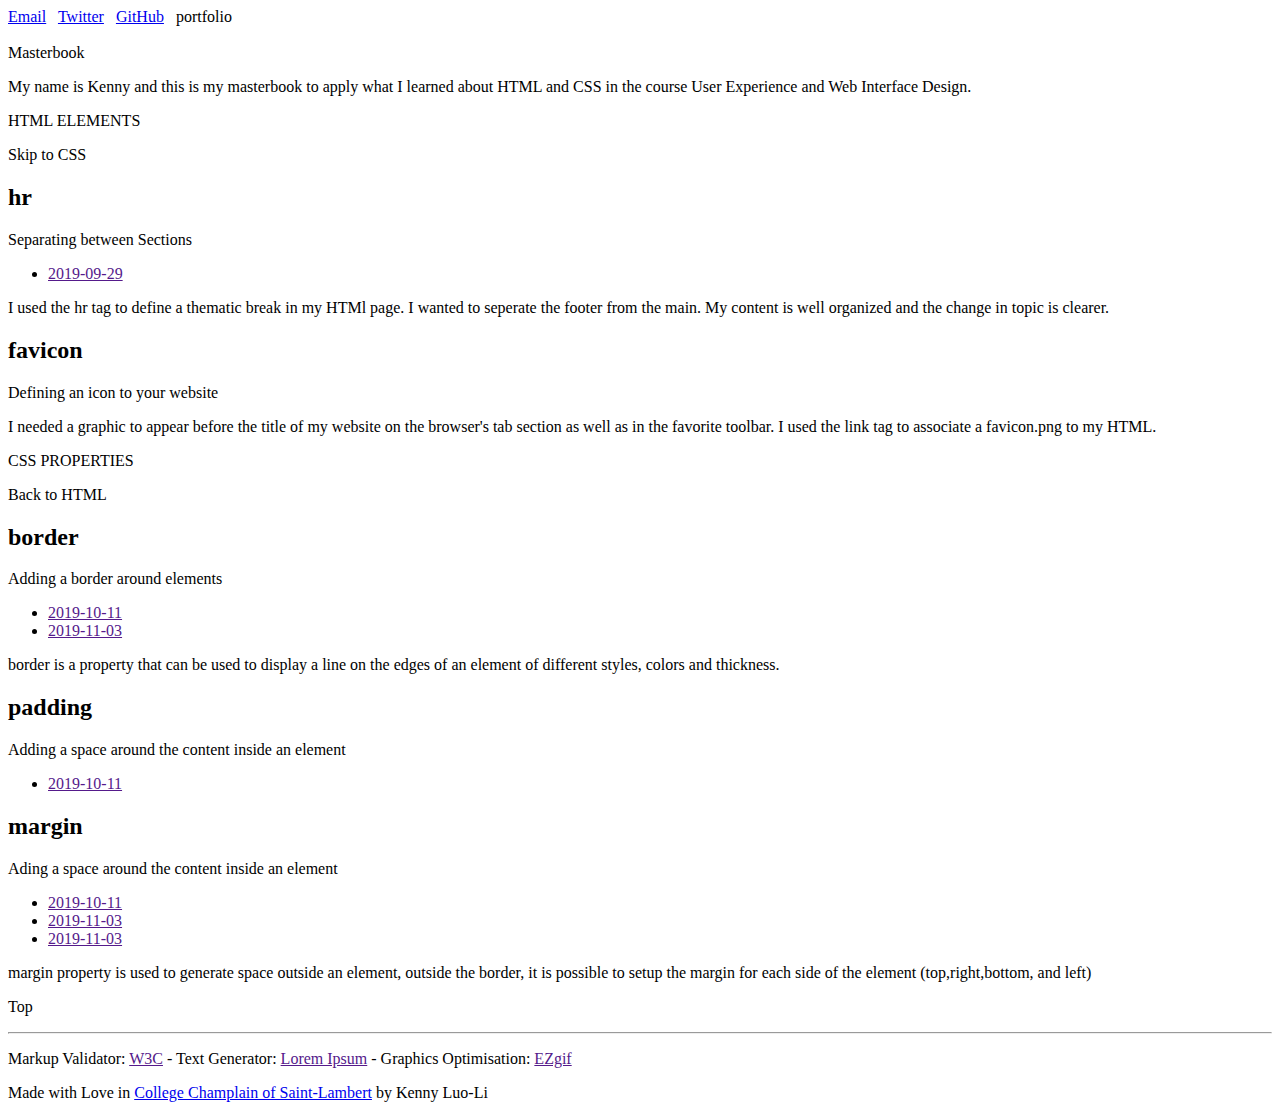
==== index.html @ dda245cc "Add files via upload" ====
<!DOCTYPE html>
<html>
<head>
<meta charset="utf-8">
<link rel="stylesheet" href="style.css">
</head>
<body>
<div id="wrapper">
	<nav>
		<a href="mailto:">Email</a> &nbsp; 
		<a href="https://twitter.com">Twitter</a> &nbsp;
		<a href="https://github.com">GitHub</a> &nbsp;
		<a> portfolio</a> 
	</nav>
<br>
<header>
Masterbook
</header>
<main>
	<div id="intro">
		<p>My name is Kenny and this is my masterbook to apply what I learned about HTML and CSS in the course User Experience and Web Interface Design.</p> 
		<p>HTML ELEMENTS</p>
		<p>Skip to CSS</p>
	</div>
<div class="section">
	<div class="section-title">
		</div>
	<div class="section-skip"> </div>
	<div class="section-body">
		<div class="section-item"> 
			<h2>hr</h2> 
				<span>Separating between Sections</span>
				<div class="dates">
					<ul>
						<li><a href>2019-09-29</a></li>
					</ul> 
				</div>
					<p>I used the hr tag to define a thematic break in my HTMl page. I wanted to seperate the footer from the main. My content is well organized and the change in topic is clearer.</p>
					
			<h2>favicon</h2> 
				<span>Defining an icon to your website</span>
				<p>I needed a graphic to appear before the title of my website on the browser's tab section as well as in the favorite toolbar. I used the link tag to associate a favicon.png to my HTML.</p>
				<p>CSS PROPERTIES</p>
				<p>Back to HTML</p>
			
			<h2>border</h2>
				<span>Adding a border around elements</span>
				<div class="dates">
					<ul>
						<li><a href>2019-10-11</a></li>
						<li><a href>2019-11-03</a></li>
					</ul> 
				</div>
					<p>border is a property that can be used to display a line on the edges of an element of different styles, colors and thickness.
					
			<h2>padding</h2>
				<span>Adding a space around the content inside an element </span>
				<div class="dates"> 
					<ul>
						<li><a href>2019-10-11</a></li>
					</ul>
				</div>
							
			<h2>margin</h2>
				<span>Ading a space around the content inside an element</span>
				<div class="dates"> 
					<ul>
						<li><a href>2019-10-11</a></li>
						<li><a href>2019-11-03</a></li>
						<li><a href>2019-11-03</a></li>
					</ul>
				</div>
				<p>margin property is used to generate space outside an element, outside the border, it is possible to setup the margin for each side of the element (top,right,bottom, and left)
				
				<p>Top</p>
<hr>
				
					
</main>

<footer>
<p>Markup Validator: <a href>W3C</a> - Text Generator: <a href>Lorem Ipsum</a> - Graphics Optimisation: <a href> EZgif</a></p>
<p>Made with Love in <a href="https://https://champlaincollege-st-lambert.omnivox.ca">College Champlain of Saint-Lambert</a> by Kenny Luo-Li</p>

</footer>
</body>
</html>
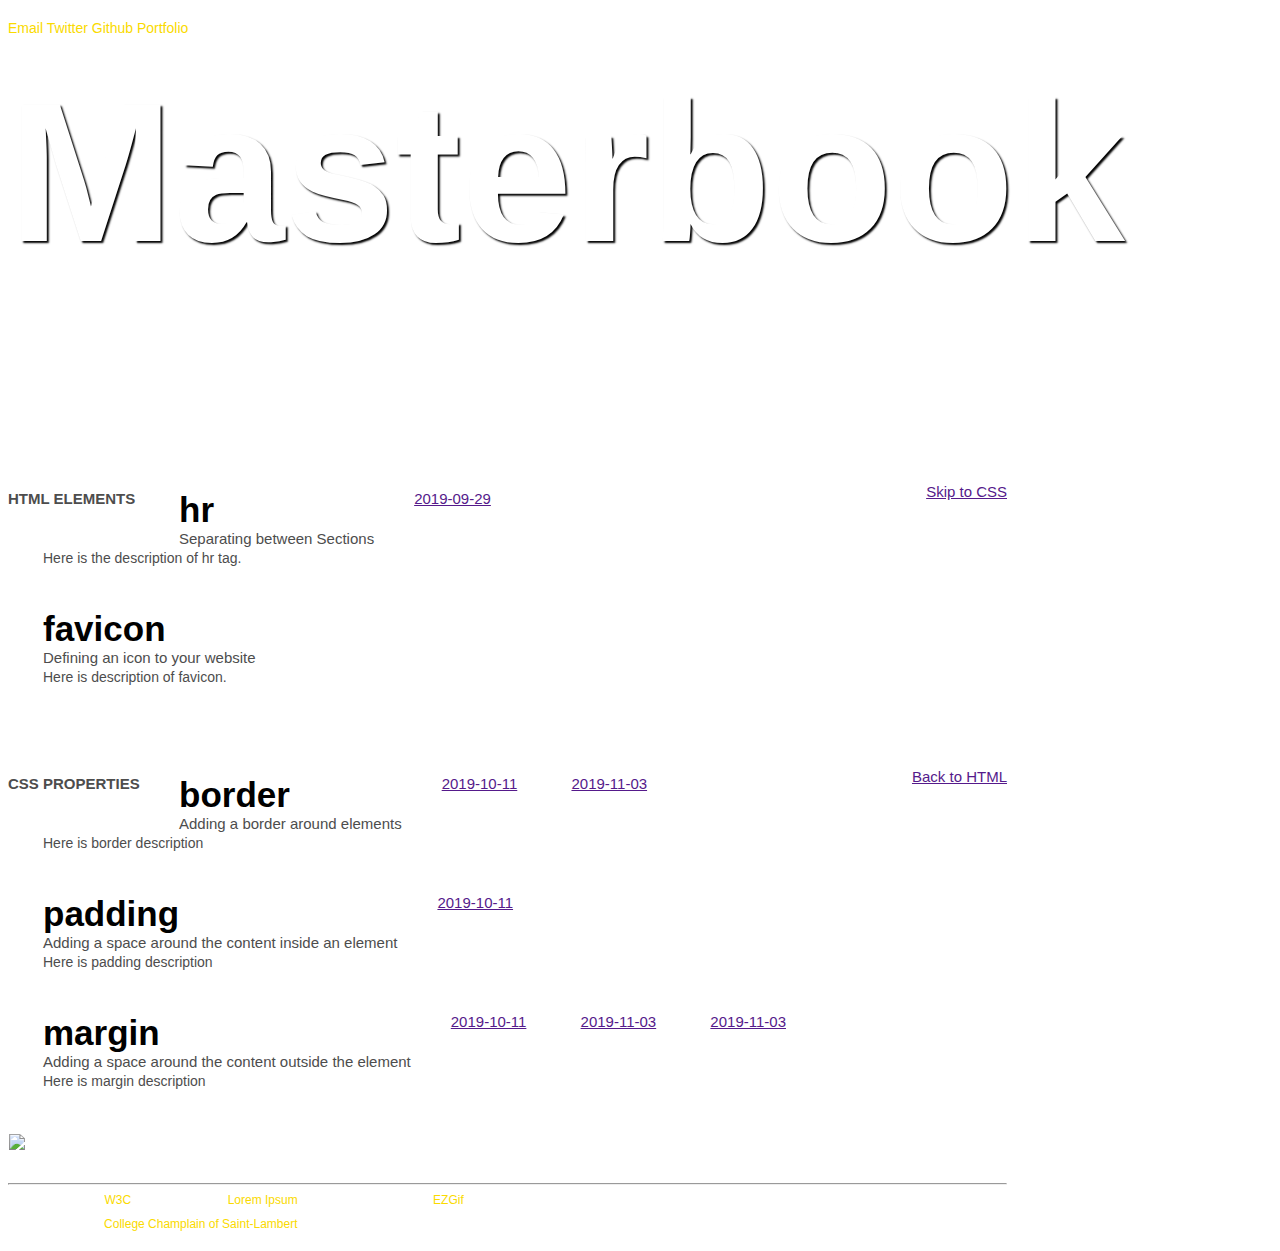
==== commit 6637e845: "Rename Masterbook.html to index.html" ====
--- a/index.html
+++ b/index.html
@@ -1,87 +1,134 @@
-<!DOCTYPE html>
-<html>
-<head>
-<meta charset="utf-8">
-<link rel="stylesheet" href="style.css">
-</head>
-<body>
-<div id="wrapper">
-	<nav>
-		<a href="mailto:">Email</a> &nbsp; 
-		<a href="https://twitter.com">Twitter</a> &nbsp;
-		<a href="https://github.com">GitHub</a> &nbsp;
-		<a> portfolio</a> 
-	</nav>
-<br>
-<header>
-Masterbook
-</header>
-<main>
-	<div id="intro">
-		<p>My name is Kenny and this is my masterbook to apply what I learned about HTML and CSS in the course User Experience and Web Interface Design.</p> 
-		<p>HTML ELEMENTS</p>
-		<p>Skip to CSS</p>
-	</div>
-<div class="section">
-	<div class="section-title">
-		</div>
-	<div class="section-skip"> </div>
-	<div class="section-body">
-		<div class="section-item"> 
-			<h2>hr</h2> 
-				<span>Separating between Sections</span>
-				<div class="dates">
-					<ul>
-						<li><a href>2019-09-29</a></li>
-					</ul> 
-				</div>
-					<p>I used the hr tag to define a thematic break in my HTMl page. I wanted to seperate the footer from the main. My content is well organized and the change in topic is clearer.</p>
-					
-			<h2>favicon</h2> 
-				<span>Defining an icon to your website</span>
-				<p>I needed a graphic to appear before the title of my website on the browser's tab section as well as in the favorite toolbar. I used the link tag to associate a favicon.png to my HTML.</p>
-				<p>CSS PROPERTIES</p>
-				<p>Back to HTML</p>
-			
-			<h2>border</h2>
-				<span>Adding a border around elements</span>
-				<div class="dates">
-					<ul>
-						<li><a href>2019-10-11</a></li>
-						<li><a href>2019-11-03</a></li>
-					</ul> 
-				</div>
-					<p>border is a property that can be used to display a line on the edges of an element of different styles, colors and thickness.
-					
-			<h2>padding</h2>
-				<span>Adding a space around the content inside an element </span>
-				<div class="dates"> 
-					<ul>
-						<li><a href>2019-10-11</a></li>
-					</ul>
-				</div>
-							
-			<h2>margin</h2>
-				<span>Ading a space around the content inside an element</span>
-				<div class="dates"> 
-					<ul>
-						<li><a href>2019-10-11</a></li>
-						<li><a href>2019-11-03</a></li>
-						<li><a href>2019-11-03</a></li>
-					</ul>
-				</div>
-				<p>margin property is used to generate space outside an element, outside the border, it is possible to setup the margin for each side of the element (top,right,bottom, and left)
-				
-				<p>Top</p>
-<hr>
-				
-					
-</main>
-
-<footer>
-<p>Markup Validator: <a href>W3C</a> - Text Generator: <a href>Lorem Ipsum</a> - Graphics Optimisation: <a href> EZgif</a></p>
-<p>Made with Love in <a href="https://https://champlaincollege-st-lambert.omnivox.ca">College Champlain of Saint-Lambert</a> by Kenny Luo-Li</p>
-
-</footer>
-</body>
-</html>+<!DOCTYPE html>
+<html>
+<head>
+    <meta charset="utf-8">
+    <title></title>
+    <link rel="stylesheet" href="Masterbook.css">
+</head>
+<body>
+    <div id="wrapper">
+        <nav>
+            <a class="hand-cursor" href="mailto:hola@hotmail.com">Email</a>
+            
+            <a class="hand-cursor" href="https://www.twitter.ca">Twitter</a>
+
+            <a class="hand-cursor" href="https://www.github.com">Github</a>
+
+            <a class="hand-cursor" href="">Portfolio</a>
+
+            </nav>
+            <header>
+                <h1>Masterbook</h1>
+            </header>
+            <main>
+            <div id="intro">
+                <p>My name is Christian and this is my masterbook to apply what I learned about HTML and CSS in the course Web Interface Design </p>
+                    
+                 </div>
+                    <div class="section">
+                        <div class="section-title">
+                           <p> HTML ELEMENTS</p>
+                            
+                        </div>
+                            <div class="section-skip">
+                                <a class="hand-cursor" class="scroll-links" href="">Skip to CSS</a>
+                            </div>
+                                <div class="section-body">
+                                    <div class="section-item">
+                                        <div>
+                                            <h2>hr</h2>
+                                            <span text-small>Separating between Sections</span>
+                                        </div>
+                                        <div class="demo-dates">
+                                            <ul>
+                                                <a class="hand-cursor" href=""><li>2019-09-29</li> </a>
+                                            </ul>
+                                        </div>
+                                    </div>
+                                    <p>Here is the description of hr tag.</p>
+
+                                </div>
+                                <div class="section-body">
+                                        <div class="section-item">
+                                            <div>
+                                                <h2>favicon</h2>
+                                                <span text-small>Defining an icon to your website</span>
+                                            </div>
+                                            <div class="demo-dates">
+                                                
+                                            </div>
+                                        </div>
+                                        <p>Here is description of favicon.</p>
+    
+                                    </div>
+                                
+                    </div>
+
+                    <div class="section">
+                        <div class="section-title">
+                            <p>CSS PROPERTIES</p>
+                    
+                        </div>
+                            <div class="section-skip">
+                               <a class="hand-cursor" class="scroll-links" href=""> Back to HTML</a>
+                            </div>
+                                <div class="section-body">
+                                    <div class="section-item">
+                                        <div>
+                                            <h2>border</h2>
+                                            <span text-small>Adding a border around elements</span>
+                                        </div>
+                                        <div class="demo-dates">
+                                            <ul>
+                                               <a class="hand-cursor" href=""> <li>2019-10-11</li></a> 
+                                                <a class="hand-cursor" href=""><li>2019-11-03</li></a>
+                                            </ul>
+                                        </div>
+                                    </div>
+                                    <p>Here is border description</p>
+
+                                </div>
+                                <div class="section-body">
+                                        <div class="section-item">
+                                            <div>
+                                                <h2>padding</h2>
+                                                <span text-small>Adding a space around the content inside an element</span>
+                                            </div>
+                                            <div class="demo-dates">
+                                                <ul>
+                                                    <a class="hand-cursor" href=""><li>2019-10-11</li></a>
+                                                </ul>
+                                            </div>
+                                        </div>
+                                        <p>Here is padding description</p>
+    
+                                    </div>
+                                    <div class="section-body">
+                                            <div class="section-item">
+                                                <div>
+                                                    <h2>margin</h2>
+                                                    <span text-small>Adding a space around the content outside the element</span>
+                                                </div>
+                                                <div class="demo-dates">
+                                                    <ul>
+                                                       <a class="hand-cursor" href=""> <li>2019-10-11</li></a>
+                                                        <a class="hand-cursor" href=""><li>2019-11-03</li></a>
+                                                        <a class="hand-cursor" href=""><li>2019-11-03</li></a>
+                                                    </ul>
+                                                </div>
+                                            </div>
+                                            <p>Here is margin description</p>
+        
+                                        </div>
+                                        <div id="go-top"><img src="go-top.png" ></div>
+                    </div>
+                        
+    </main>
+    <hr>
+    <footer>
+        <p>Markup Validator: <a href="https://validator.w3.org/">W3C</a> - Text Generator: <a href="https://www.lipsum.com/">Lorem Ipsum</a> - Graphics Optimisation: <a href="https://ezgif.com/">EZGif</a></p>
+       <p> Made with love in <a href="https://www.champlainonline.com/champlainweb/">College Champlain of Saint-Lambert</a> by Christian Chitanu</p>
+    </footer>
+</div>
+</body>
+</html>
--- a/Masterbook.css
+++ b/Masterbook.css
@@ -0,0 +1,394 @@
+/*
+Setup the padding and margin to 0px for all the following selectors:
+body, h1, h2, h3, h4, h5, h5, p, ul, ol, li, a.
+*/
+h1,h2,h3,h4,h5,p,ul,ol,li,a{
+    padding:0px;
+    margin:0px;
+}
+
+
+/*
+inside the body selector:
+set the background image to the pattern of your choice 
+set font family to a sans-serif type
+set font size to 15ps
+set text color to #4D4D4D
+*/
+body{
+    background-image: url(combs.png);
+    font-family:Arial,sans-serif;
+    font-size:15px;
+    color:#4d4d4d;
+}
+
+/*
+inside the id wrapper selector:
+set margin top and bottom to 20px and center the wrapper horizontally
+set the width to 999px
+*/
+#wrapper{
+    margin-top:20px;
+    margin-bottom:20px;
+    width:999px;
+}
+
+/*
+inside the class clear selector:
+set clear to both; // THIS IS A NEW PROPERTY
+*/
+.clear{
+clear:10px;
+}
+
+/*
+inside the h1 selector
+set font-family to a serif type
+set text-shadow to 2px 2px 2px #000 // THIS IS A NEW PROPERTY
+set font-size to 199px
+set text color to white
+*/
+h1{
+    font-family:Arial, Helvetica, sans-serif;
+    text-shadow:2px 2px 2px #000000;
+    font-size:199px;
+    color:white;
+}
+
+/*
+inside the h2 selector
+set font-family to a serif type
+set font-size to 35px
+set color to black
+set font-weight to bold
+*/
+h2{
+    font-family: Arial, Helvetica, sans-serif;
+    font-size:35px;
+    color:black;
+    font-weight:bold;
+}
+
+/*
+inside ul inside header selector:
+set color to white
+set font size to 14px
+set float to right // THIS IS A NEW PROPERTY
+set list-style to none // THIS IS A NEW PROPERTY
+set margin-top to 10px
+*/
+ul header{
+    color:white;
+    font-size:14px;
+    float:right;
+    list-style:none;
+    margin-top:10px;
+}
+
+/*
+inside li inside ul inside header selector:
+set padding-bottom to 6px
+*/
+ul li{
+    padding-bottom:6px;
+}
+
+/*
+inside nav selector:
+set color to white;
+set font-size to 14px
+set width to 100%
+set border-bottom to 2px and dashed
+set padding-bottom to 20px
+set float to left // THIS IS A NEW PROPERTY
+*/
+nav{
+    color:white;
+    font-size:14px;
+    width:100%;
+    border-bottom:2px dashed;
+    padding-bottom:20px;
+    float:left;
+}
+
+/*
+inside a (link, active or visited) inside nav selector:
+set text color to #FADA00;
+set text-decoration to none
+*/
+nav a:active, nav a:visited,nav a:link{
+    text-decoration:none;
+    color:#FADA00;
+}
+
+/*
+inside class links selector:
+set float to left
+set margin-left to 155px
+*/
+.links{
+    float:left;
+    margin-left:155px;
+}
+
+/*
+inside id intro selector:
+set margin-top to 10px;
+*/
+#intro{
+    margin-top:10px;
+}
+
+/*
+inside p inside id intro selector:
+set font-family to a serif type
+set font-size to 45px
+set text color to white;
+*/
+#intro p{
+    font-family:Arial, Helvetica, sans-serif;
+    font-size:45px;
+    color:white;
+}
+
+/*
+inside class highlight selector:
+set text color to #FADA00;
+*/
+.highlight{
+    color:#FADA00;
+}
+
+/*
+inside class section selector
+set top and bottom margins to 30px and the left and right margins to 0px 
+*/
+.section{
+    margin-top:30px;
+    margin-bottom:30px;
+    margin-right:0px;
+    margin-left:0px;
+}
+
+/*
+inside class section-title seelector:
+set background-image one time to /images/section-title-bg.png
+set width to 171px
+set height to 41px
+set float to left
+*/
+.section-title{
+    background-image:url(section-title-bg.png);
+    width:171px;
+    height:41px;
+    float:left;
+}
+
+/*
+inside class section-title selector:
+set top and left padding to 7px, right and bottom padding to 0px
+set font-weight to bold
+*/
+.section-title{
+    padding-top:7px;
+    padding-bottom:7px;
+    padding-right:0px;
+    padding-left:0px;
+    font-weight:bold;
+}
+
+/*
+inside class section-body selector:
+set background-color to white
+set width to 94%
+set top margin to -10px, right and bottom to 0px and left margin to 10px
+set top padding to 0px, right, bottom and left padding to 25px
+*/
+.section-body{
+    background-color:white;
+    width:94%;
+    margin-top:-10px;
+    margin-right:0px;
+    margin-bottom:0px;
+    margin-left:10px;
+    padding-top:0px;
+    padding-bottom:25px;
+    padding-left:25px;
+    padding-right:25px;
+
+    
+}
+
+/*
+inside div inside class section-body selector:
+set display to inline-block
+*/
+.section-body div{
+    display:inline-block;
+}
+
+/*
+inside class item-template selector:
+set border-bottom to a dashed style with 1px thickness and the color #CCCCCC
+set width to 100%
+set margin top and bottom to 25px
+set padding-bottom to 25px
+*/
+.item-template{
+    border-bottom: dashed 1px #cccccc;
+    width:100%;
+    margin-top:25px;
+    margin-bottom:25px;
+}
+
+/*
+inside p inside class section-body selector:
+set font-size to 14px
+set line-height to 22px
+set margin-bottom to 25px;
+*/
+.section-body p{
+    font-size:14px;
+    line-height:22px;
+    margin-bottom:25px;
+}
+
+/*
+inside class last-item selector:
+set margin-bottom and border-bottom to 0px
+*/
+.last-item{
+margin-bottom:0px;
+border-bottom:0px;
+}
+
+/*
+inside class demo-dates selector:
+set float to right;
+*/
+.demo-dates{
+    float:right;
+}
+
+/*
+inside ul inside class demo-date selector:
+set list-style to none
+set margin-top to 15px;
+*/
+.demo-date ul{
+    list-style:none;
+    margin-top:15px;
+}
+
+/*
+inside li inside ul inside class demo-dates selector:
+set padding top to 9px, right to 10px, bottom to 7px and left to 40px
+set height to 25px
+set display to inline
+set background-image one time to /icons/check.jpg;
+*/
+.demo-dates ul li{
+    padding-top:9px;
+    padding-right:10px;
+    padding-bottom:7px;
+    padding-left:40px;
+    display:inline;
+    background-image:url(check.jpg;);
+    background-repeat:no-repeat;
+    
+}
+
+/*
+inside class text-small selector:
+set font size to 12px
+set text color to #4D4D4D
+set text-transform to uppercase;
+*/
+.text-small{
+    font-size:12px;
+    color:#4D4D4D;
+    text-transform:uppercase;
+}
+
+/*
+inside class first selector:
+set margin bottom to 3px
+set padding top to 10px;
+*/
+.first{
+    margin-bottom:3px;
+    padding-top:10px;
+}
+
+/*
+inside id go-top selector:
+set to margin to -8px, right and bottom to 0px and left to 1px;
+*/
+#go-top{
+    margin:-8px;
+    margin-right:0px;
+    margin-bottom:0px;
+    margin-left:1px;
+}
+
+/*
+inside class hand-cursor selector:
+set cursor to pointer // THIS IS A NEW PROPERTY;
+*/
+.hand-cursor{
+    cursor:pointer;
+}
+
+/*
+inside class section-skip selector:
+set top margin to 3px and other margins to 0px
+set text color to white
+set width to 100%
+set text-align to right;
+*/
+.section-skip{
+    margin-top: 3px;
+    margin:0px;
+    color:white;
+    width:100%;
+    text-align:right;
+}
+
+/*
+inside a (link, active or visited) inside class scroll-links selector:
+set text color to white
+set font size to 10px
+set text-transform to uppercase // THIS IS A NEW PROPERTY;
+*/
+.scroll-links a:link,.scroll-links a:active,.scroll-links a:visited{
+color:white;
+font-size:10px;
+text-transform:uppercase;
+}
+
+/*
+inside footer selector:
+set text color to white
+set font size to 12px;
+*/
+footer{
+    color:white;
+    font-size:12px;
+}
+
+/*
+inside p inside footer selector:
+set margin bottom to 10px;
+*/
+footer p{
+    margin-bottom:10px;
+}
+/*
+inside a (link, active and visited) inside footer:
+set color to #FADA00
+remove link underline
+*/
+footer a{
+    color:#FADA00;
+    text-decoration:none;
+}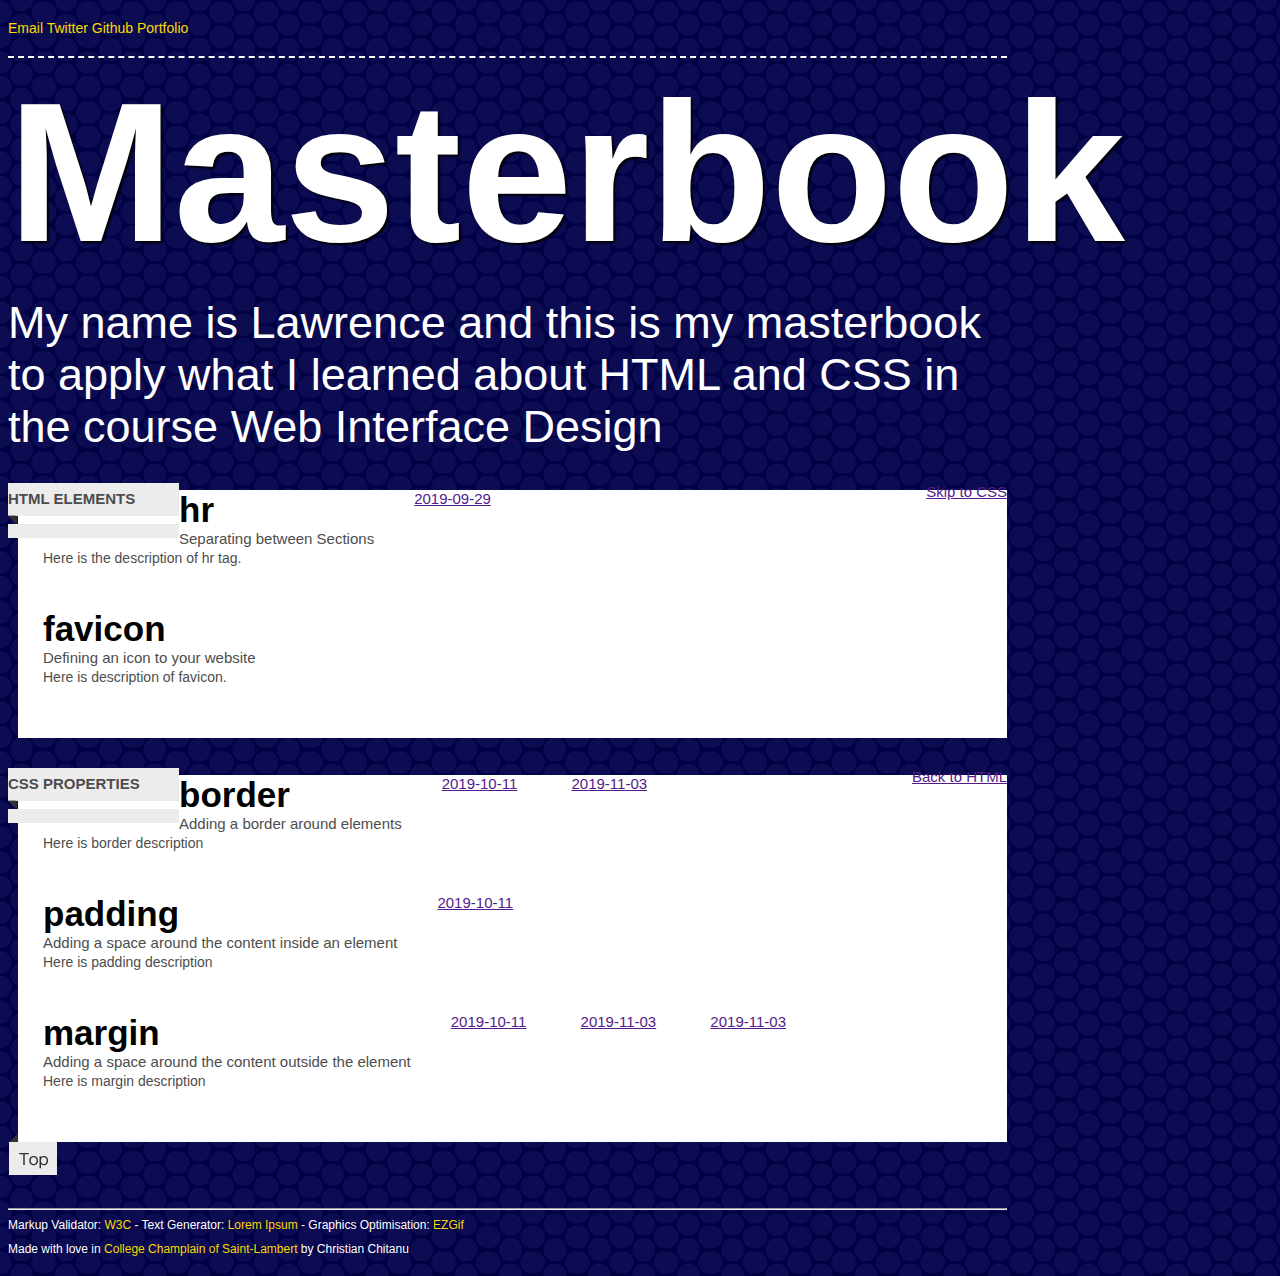
==== commit 6720600f: "Update index.html" ====
--- a/index.html
+++ b/index.html
@@ -22,7 +22,7 @@
             </header>
             <main>
             <div id="intro">
-                <p>My name is Christian and this is my masterbook to apply what I learned about HTML and CSS in the course Web Interface Design </p>
+                <p>My name is Lawrence and this is my masterbook to apply what I learned about HTML and CSS in the course Web Interface Design </p>
                     
                  </div>
                     <div class="section">
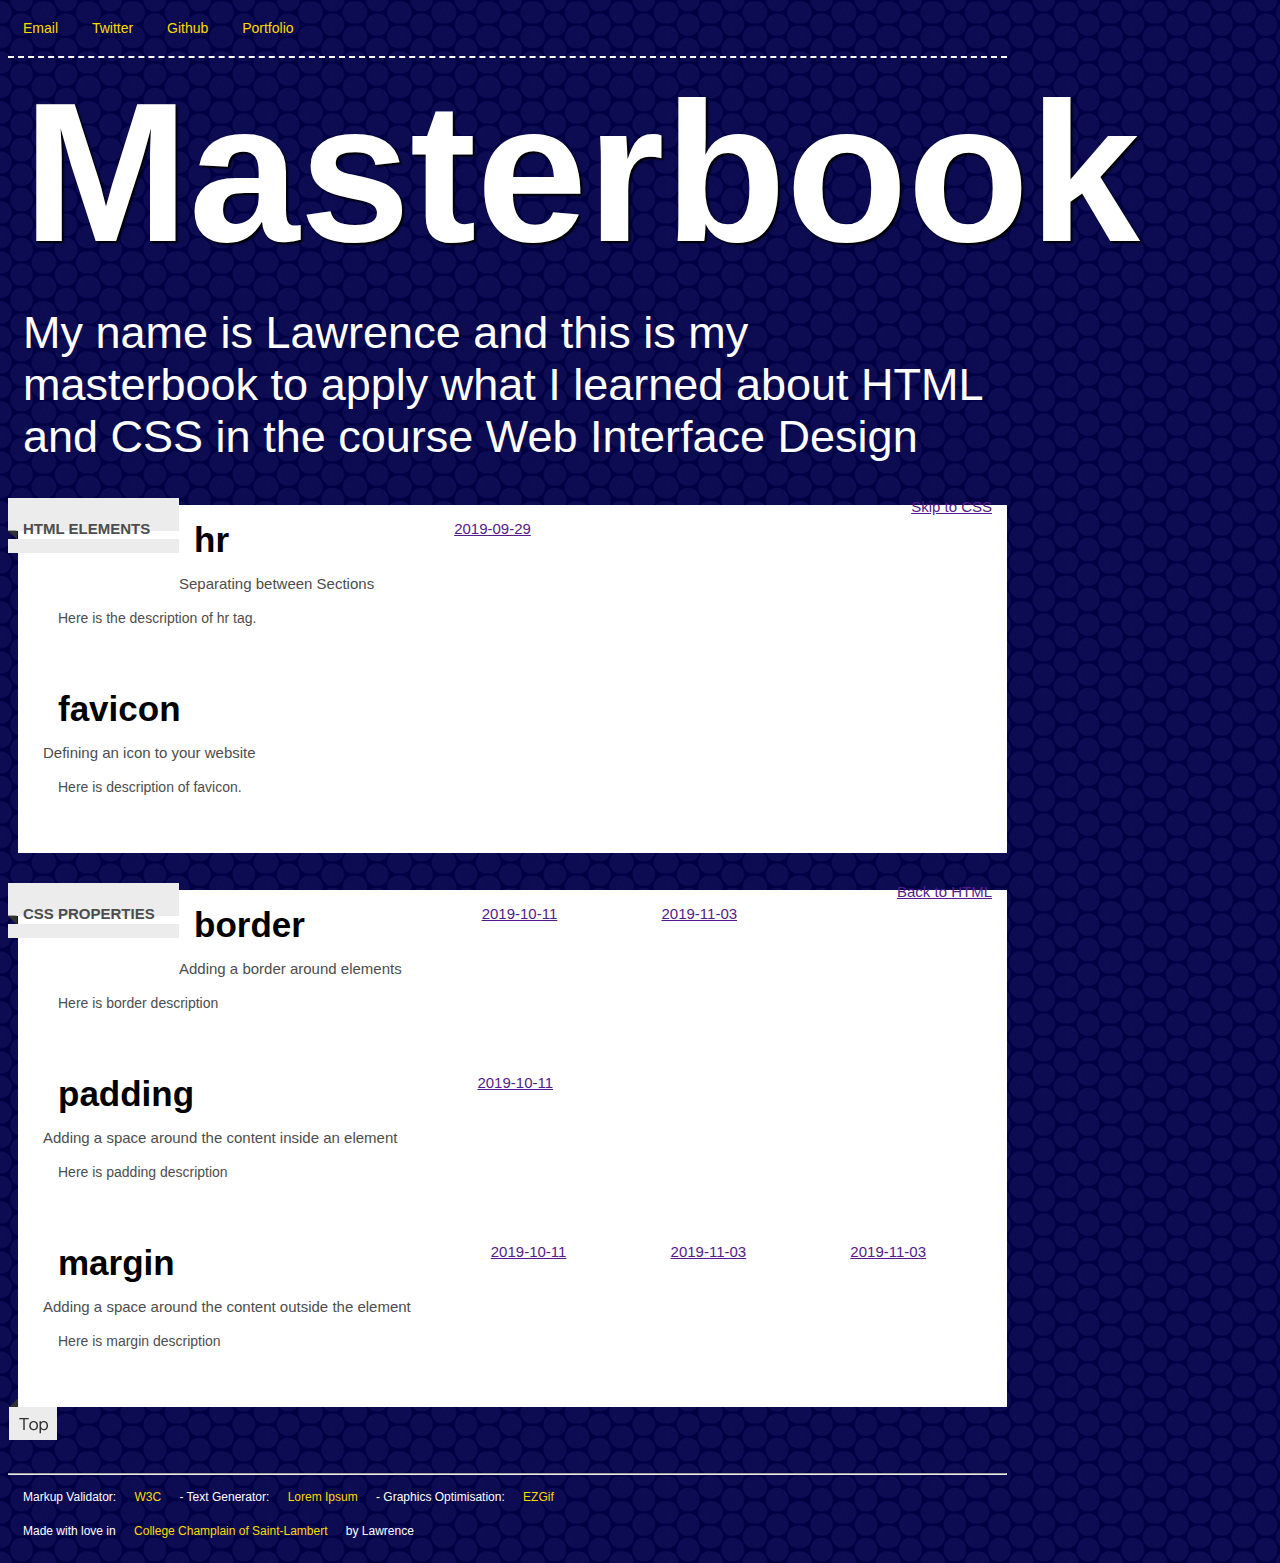
==== commit 193d25f4: "Update index.html" ====
--- a/index.html
+++ b/index.html
@@ -127,7 +127,7 @@
     <hr>
     <footer>
         <p>Markup Validator: <a href="https://validator.w3.org/">W3C</a> - Text Generator: <a href="https://www.lipsum.com/">Lorem Ipsum</a> - Graphics Optimisation: <a href="https://ezgif.com/">EZGif</a></p>
-       <p> Made with love in <a href="https://www.champlainonline.com/champlainweb/">College Champlain of Saint-Lambert</a> by Christian Chitanu</p>
+       <p> Made with love in <a href="https://www.champlainonline.com/champlainweb/">College Champlain of Saint-Lambert</a> by Lawrence</p>
     </footer>
 </div>
 </body>
--- a/Masterbook.css
+++ b/Masterbook.css
@@ -3,8 +3,8 @@
 body, h1, h2, h3, h4, h5, h5, p, ul, ol, li, a.
 */
 h1,h2,h3,h4,h5,p,ul,ol,li,a{
-    padding:0px;
-    margin:0px;
+    padding:5px;
+    margin:10px;
 }
 
 
@@ -391,4 +391,4 @@
 footer a{
     color:#FADA00;
     text-decoration:none;
-}+}
